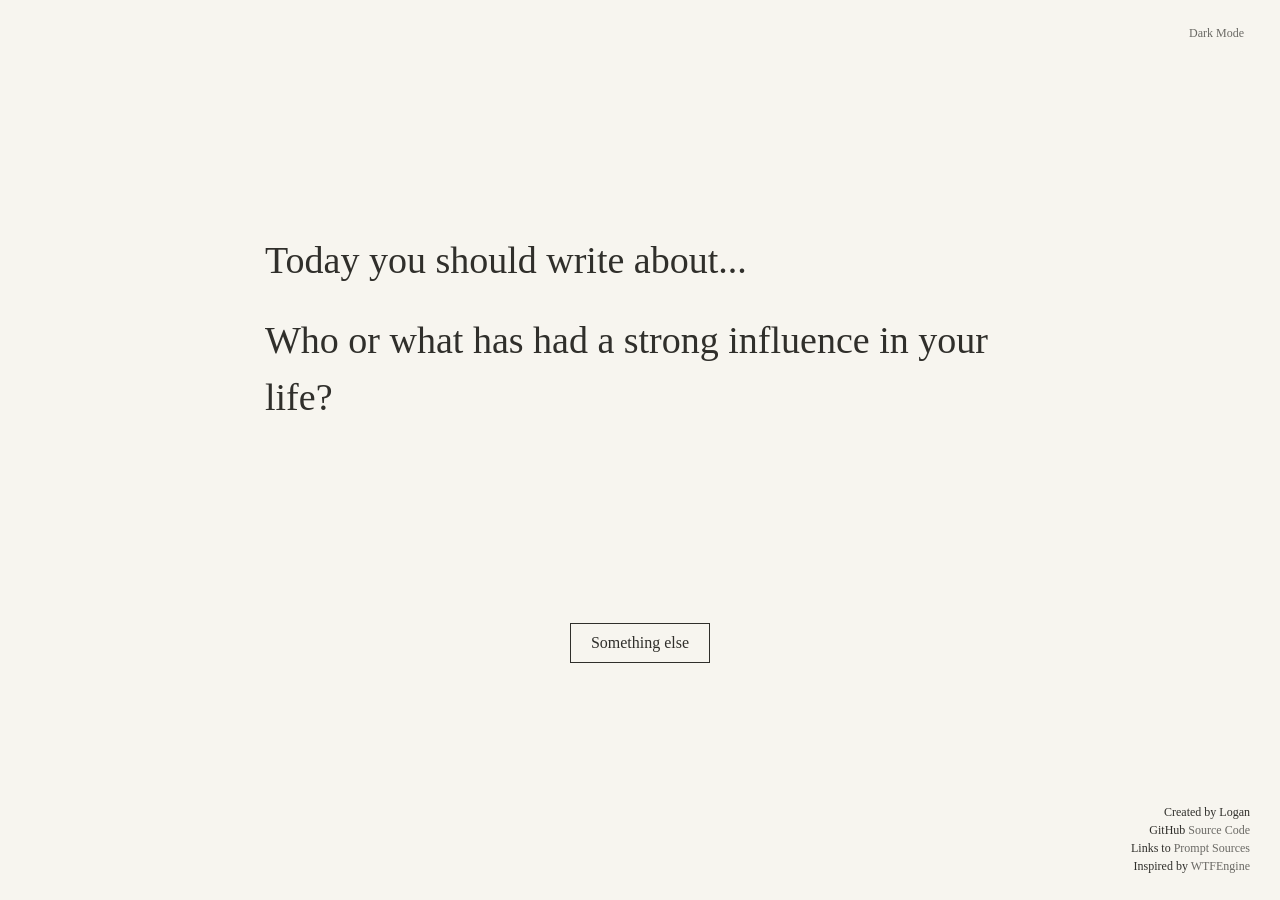
==== index.html @ c4c93603 "Initial website" ====
<!doctype html>
<html lang="en">
  <head>
    <meta charset="UTF-8" />
    <title>What Should I Journal About?</title>
    <meta name="viewport" content="width=device-width, initial-scale=1.0" />

    <link rel="stylesheet" href="style.css" />
    <script src="script.js" type="text/javascript" defer></script>
  </head>
  <body>
    <div class="theme-container">
      <button id="theme-toggle" aria-label="Switch to dark mode">
        Dark Mode
      </button>
    </div>
    <main class="content">
      <div class="text-container">
        <h1 id="title" class="title"></h1>
        <p id="prompt-text" class="prompt-text"></p>
      </div>
      <div class="button-container">
        <button id="new-prompt-button">Something else</button>
      </div>
    </main>
    <footer class="footer">
      <div class="footer-container">
        <div>Created by Logan</div>
        <div>GitHub <a href="" target="_blank">Source Code</a></div>
        <div>Links to <a href="sources.html">Prompt Sources</a></div>
        <div>
          Inspired by
          <a href="https://github.com/soulwire/WTFEngine" target="_blank"
            >WTFEngine</a
          >
        </div>
      </div>
    </footer>
  </body>
</html>
---- style.css ----
:root {
  --background: #f7f5ef;
  --foreground: #302f2b;
  --button-hover-bg: #302f2b;
  --button-hover-text: #f7f5ef;
}

[data-theme="dark"] {
  --background: #242321;
  --foreground: #e8e5dc;
  --button-hover-bg: #e8e5dc;
  --button-hover-text: #242321;
}

body {
  margin: 0;
  min-height: 100vh;
  padding: 32px;
  box-sizing: border-box;

  display: flex;
  align-items: center;
  justify-content: center;

  background-color: var(--background);
  color: var(--foreground);

  font-family: Georgia, "Times New Roman", serif;
}

.theme-container {
  position: absolute;
  top: 25px;
  right: 30px;
  text-align: right;

  display: flex;
  flex-direction: column;
  align-items: flex-end;
}

#theme-toggle {
  background: transparent;
  color: inherit;
  border: none;

  font-family: inherit;
  font-size: 12px;

  cursor: pointer;
  opacity: 0.7;
  transition: opacity 0.2s;
}

#theme-toggle:hover {
  opacity: 1;
}

.content {
  width: 100%;
  max-width: 750px;
}

.text-container {
  height: 320px;
  display: flex;
  flex-direction: column;
}

.title {
  font-size: 38px;
  font-weight: 400;
  margin: 0 0 30px 0;
}

.prompt-text {
  font-size: 38px;
  line-height: 1.5;
  margin: 0;
}

.button-container {
  display: flex;
  justify-content: center;
  margin-top: 65px;
}

#new-prompt-button {
  padding: 10px 20px;

  background: transparent;
  color: inherit;

  border: 1px solid var(--foreground);
  border-radius: 0;

  font-family: inherit;
  font-size: 16px;

  cursor: pointer;
  transition:
    background-color 0.2s,
    color 0.2s;
}

#new-prompt-button:hover {
  background-color: var(--button-hover-bg);
  color: var(--button-hover-text);
}

#new-prompt-button:focus-visible {
  outline: 2px solid var(--foreground);
  outline-offset: 4px;
}

.footer {
  position: absolute;
  bottom: 25px;
  right: 30px;
}

.footer-container {
  font-size: 12px;
  line-height: 1.5;
  text-align: right;
}

.footer a {
  text-decoration: none;
  opacity: 0.7;
  color: inherit;

  transition: opacity 0.2s;
}

.footer a:hover {
  opacity: 1;
  text-decoration: underline;
}

.fade-in {
  animation: fadeIn 0.4s ease;
}

@keyframes fadeIn {
  from {
    opacity: 0;
  }

  to {
    opacity: 1;
  }
}

@media (max-width: 600px) {
  .title {
    font-size: 24px;
    margin: 0 0 20px 0;
  }

  .prompt-text {
    font-size: 24px;
  }

  #new-prompt-button {
    padding: 8px 18px;
    font-size: 14px;
  }

  .footer {
    right: 0;
    left: 0;
    bottom: 20px;
  }

  .footer-container {
    text-align: center;
  }

  .footer-container div:not(:last-child)::after {
    content: " •";
  }

  .footer-container div {
    display: inline-block;
  }
}

@media (prefers-reduced-motion: reduce) {
  *,
  *::before,
  *::after {
    animation-duration: 0.01ms !important;
    transition-duration: 0.01ms !important;
  }
}
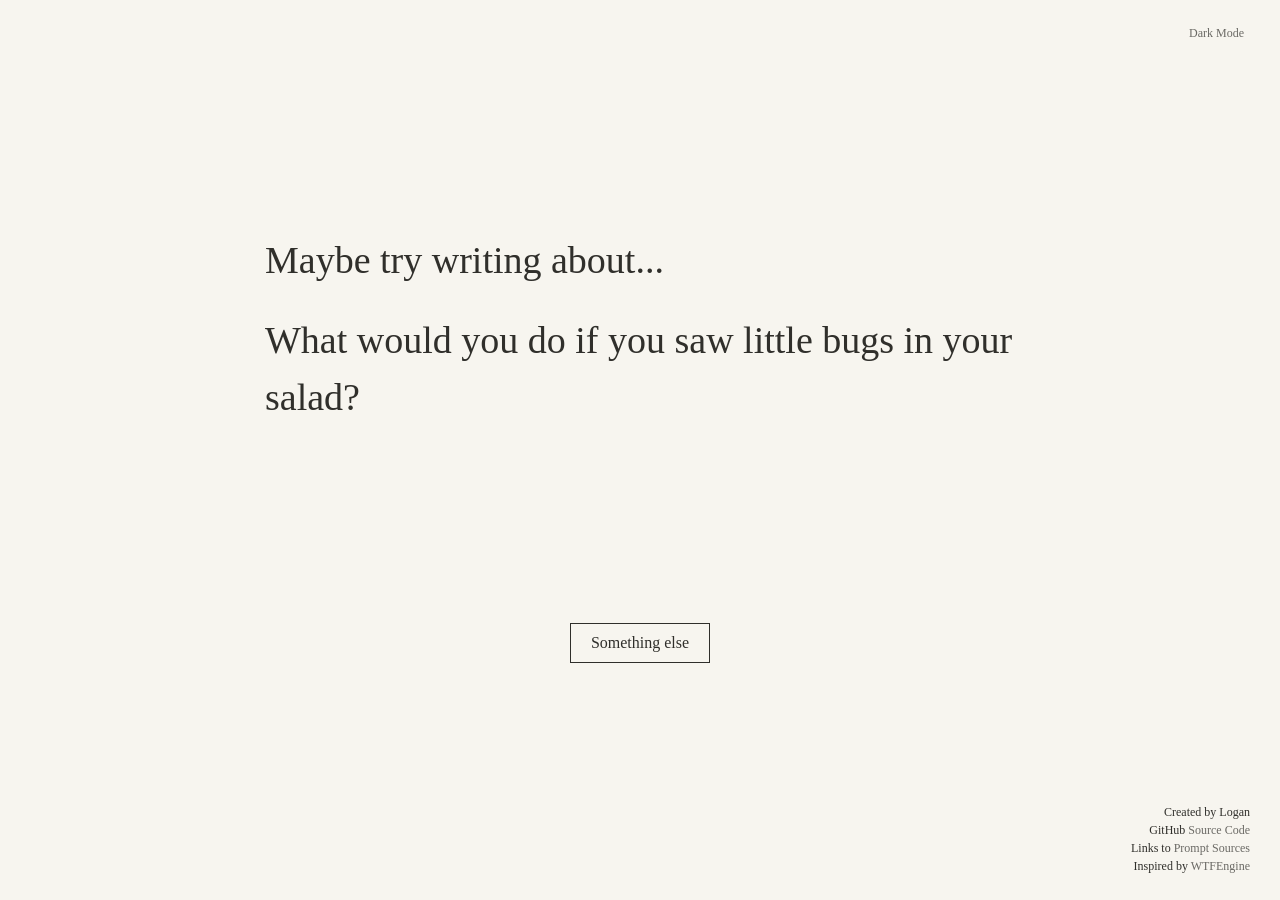
==== commit d4e9e99d: "Sources page" ====
--- a/index.html
+++ b/index.html
@@ -6,6 +6,7 @@
     <meta name="viewport" content="width=device-width, initial-scale=1.0" />
 
     <link rel="stylesheet" href="style.css" />
+    <script src="theme.js" type="text/javascript" defer></script>
     <script src="script.js" type="text/javascript" defer></script>
   </head>
   <body>
@@ -26,7 +27,14 @@
     <footer class="footer">
       <div class="footer-container">
         <div>Created by Logan</div>
-        <div>GitHub <a href="" target="_blank">Source Code</a></div>
+        <div>
+          GitHub
+          <a
+            href="https://github.com/logandawson/what-should-i-journal-about"
+            target="_blank"
+            >Source Code</a
+          >
+        </div>
         <div>Links to <a href="sources.html">Prompt Sources</a></div>
         <div>
           Inspired by
--- a/style.css
+++ b/style.css
@@ -113,6 +113,41 @@
   outline-offset: 4px;
 }
 
+.sources-blurb {
+  font-size: 16px;
+  line-height: 1.5;
+  padding: 0 0 20px 0;
+}
+
+.sources-list {
+  text-align: left;
+  font-size: 14px;
+  padding-left: 1rem;
+}
+
+.sources-list li {
+  margin: 1rem 0 1rem 0;
+  line-height: 1.8;
+}
+
+.sources-list a,
+.back-link {
+  color: inherit;
+  text-decoration: none;
+  opacity: 0.75;
+  transition: opacity 0.2s;
+}
+
+.sources-list a:hover,
+.back-link:hover {
+  opacity: 1;
+  text-decoration: underline;
+}
+
+.back-link {
+  font-size: 12px;
+}
+
 .footer {
   position: absolute;
   bottom: 25px;
@@ -165,6 +200,14 @@
   #new-prompt-button {
     padding: 8px 18px;
     font-size: 14px;
+  }
+
+  .sources-blurb {
+    font-size: 14px;
+  }
+
+  .sources-list {
+    font-size: 12px;
   }
 
   .footer {
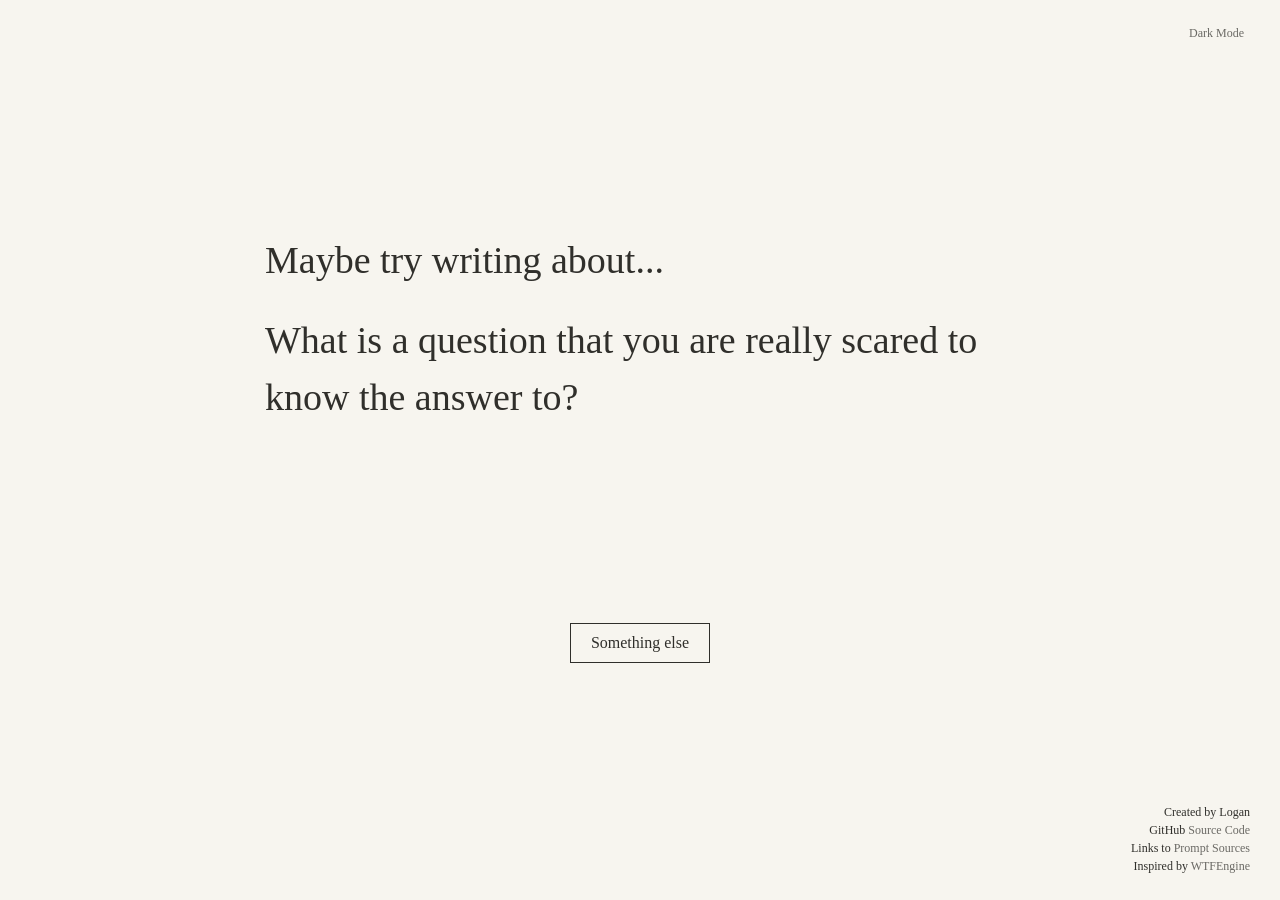
==== commit d9cc7d6e: "Adding favicon" ====
--- a/index.html
+++ b/index.html
@@ -5,6 +5,22 @@
     <title>What Should I Journal About?</title>
     <meta name="viewport" content="width=device-width, initial-scale=1.0" />
 
+    <meta
+      name="description"
+      content="Get a random journal prompt with over 1,000 possible options."
+    />
+    <meta name="robots" content="index, follow" />
+    <meta name="theme-color" content="#f7f5ef" />
+
+    <meta property="og:type" content="website" />
+    <meta property="og:title" content="What Should I Journal About?" />
+    <meta
+      property="og:description"
+      content="Get a random journal prompt with over 1,000 possible options."
+    />
+    <meta property="og:url" content="https://whatshouldijournalabout.com/" />
+
+    <link rel="icon" type="image/svg+xml" href="favicon.svg" />
     <link rel="stylesheet" href="style.css" />
     <script src="theme.js" type="text/javascript" defer></script>
     <script src="script.js" type="text/javascript" defer></script>
